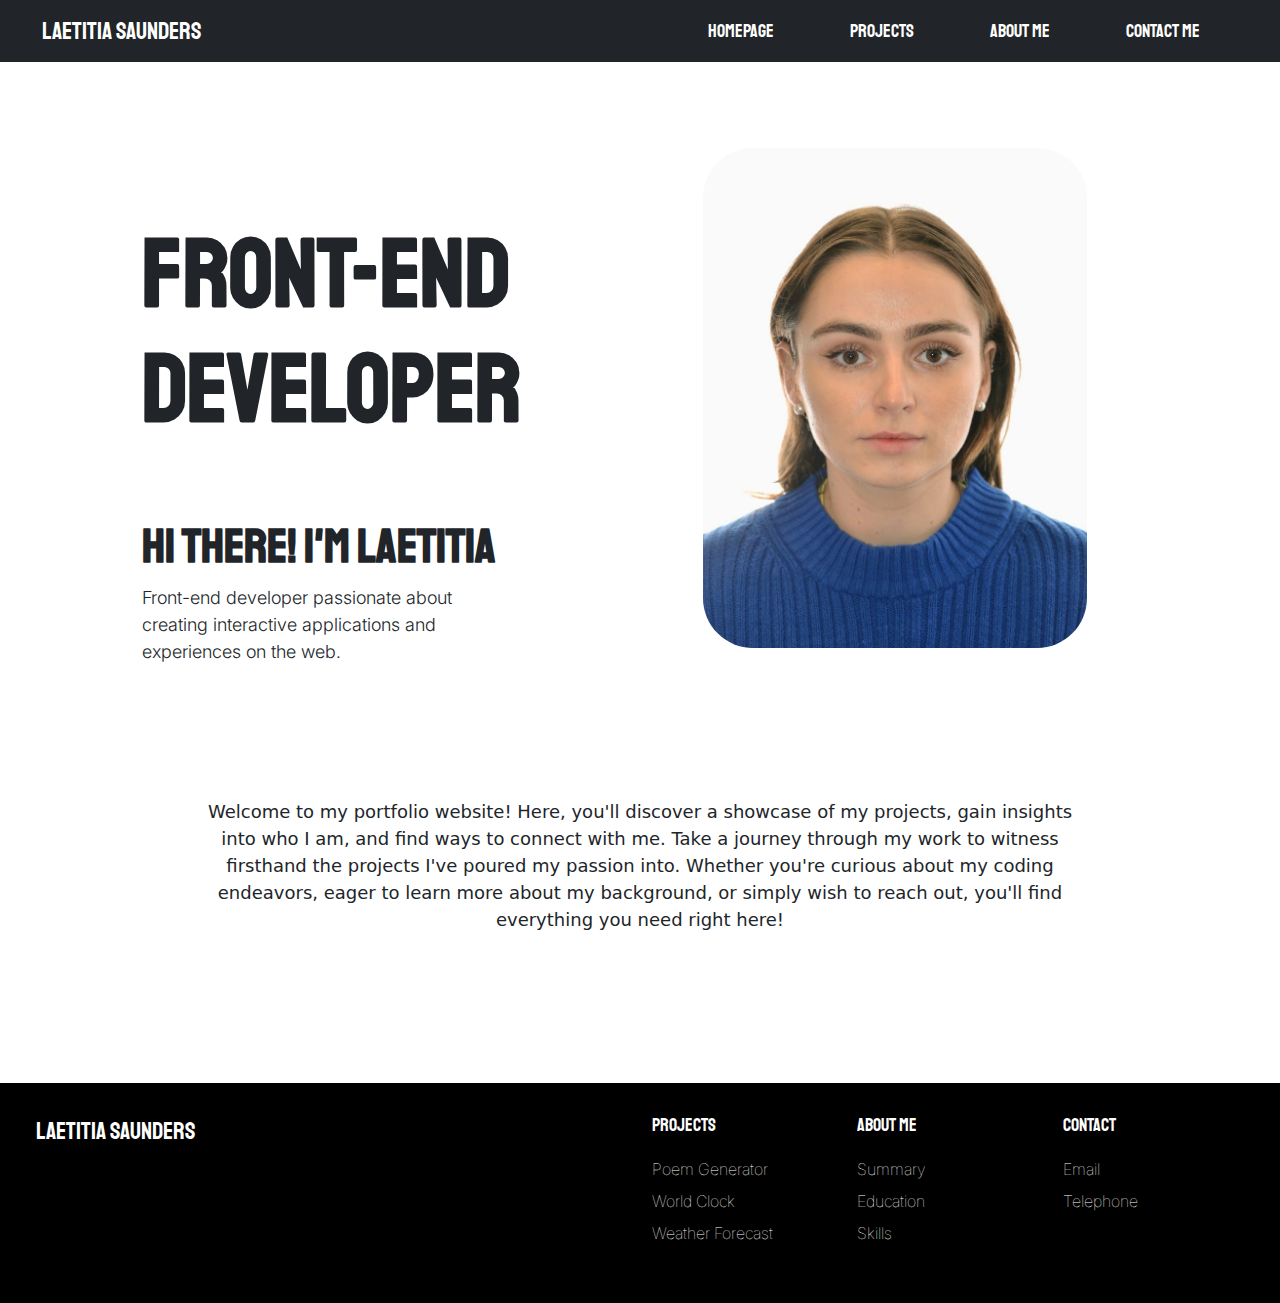
==== index.html @ 4e0e9870 "Added navbar, website description paragraph and fixed image" ====
<!DOCTYPE html>
<html lang="en">
  <head>
    <meta charset="UTF-8" />
    <meta name="viewport" content="width=device-width, initial-scale=1.0" />
    <title>Document</title>
    <link
      href="https://cdn.jsdelivr.net/npm/bootstrap@5.3.3/dist/css/bootstrap.min.css"
      rel="stylesheet"
      integrity="sha384-QWTKZyjpPEjISv5WaRU9OFeRpok6YctnYmDr5pNlyT2bRjXh0JMhjY6hW+ALEwIH"
      crossorigin="anonymous"
    />
    <link rel="preconnect" href="https://fonts.googleapis.com" />
    <link rel="preconnect" href="https://fonts.gstatic.com" crossorigin />
    <link
      href="https://fonts.googleapis.com/css2?family=Inter:wght@100..900&family=Staatliches&display=swap"
      rel="stylesheet"
    />
    <link rel="stylesheet" href="src/style.css" />
  </head>
  <body>
    <nav
      class="navbar navbar-expand-lg navbar-dark bg-dark position-fixed w-100"
    >
      <div class="container-fluid">
        <a class="navbar-brand" href="#"> Laetitia Saunders </a>
        <button
          class="navbar-toggler"
          type="button"
          data-bs-toggle="collapse"
          data-bs-target="#navbarNav"
          aria-controls="navbarNav"
          aria-expanded="false"
          aria-label="Toggle navigation"
        >
          <span class="navbar-toggler-icon"></span>
        </button>
        <div class="collapse navbar-collapse" id="navbarNav">
          <ul class="navbar-nav ms-auto">
            <!-- Add ms-auto class to align right -->
            <li class="nav-item active">
              <a class="nav-link" href="/"
                >Homepage <span class="sr-only"></span
              ></a>
            </li>
            <li class="nav-item">
              <a class="nav-link" href="#">Projects</a>
            </li>
            <li class="nav-item">
              <a class="nav-link" href="#">About me</a>
            </li>
            <li class="nav-item">
              <a class="nav-link" href="#">Contact me</a>
            </li>
          </ul>
        </div>
      </div>
    </nav>
    <div class="content">
      <div class="container">
        <div class="row m-5">
          <div class="col-md-6 homepage-column">
            <div>
              <h1>Front-End Developer</h1>
            </div>
            <div>
              <h2>Hi there! I'm Laetitia</h2>
              <p class="homepage-paragraph">
                Front-end developer passionate about creating interactive
                applications and experiences on the web.
              </p>
            </div>
          </div>
          <div
            class="col-md-6 homepage-column d-flex justify-content-center align-items-center"
          >
            <img
              src="src/images/phototish.jpg"
              alt="Photo of Laetitia Saunders"
              class="img-fluid"
            />
          </div>
        </div>
      </div>
      <div class="website-description">
        Welcome to my portfolio website! Here, you'll discover a showcase of my
        projects, gain insights into who I am, and find ways to connect with me.
        Take a journey through my work to witness firsthand the projects I've
        poured my passion into. Whether you're curious about my coding
        endeavors, eager to learn more about my background, or simply wish to
        reach out, you'll find everything you need right here!
      </div>
    </div>
    <footer>
      <div class="container-fluid">
        <div class="row p-4">
          <div class="col-md-6">
            <p class="strong">
              <a href="#">Laetitia Saunders</a>
            </p>
          </div>
          <div class="col-md-2">
            <div class="strong">
              <a href="#">Projects</a>
            </div>
            <div>
              <a href="#">Poem Generator</a>
            </div>
            <div>
              <a href="#">World Clock</a>
            </div>
            <div>
              <a href="#">Weather Forecast</a>
            </div>
          </div>
          <div class="col-md-2">
            <div class="strong">
              <a href="#">About me</a>
            </div>
            <div><a href="#">Summary</a></div>
            <div>
              <a href="#">Education</a>
            </div>
            <div>
              <a href="#">Skills</a>
            </div>
          </div>
          <div class="col-md-2">
            <div class="strong">
              <a href="#">Contact</a>
            </div>
            <div>
              <a href="#">Email</a>
            </div>
            <div>
              <a href="#">Telephone</a>
            </div>
          </div>
        </div>
      </div>
    </footer>
    <script
      src="https://cdn.jsdelivr.net/npm/bootstrap@5.3.3/dist/js/bootstrap.bundle.min.js"
      integrity="sha384-YvpcrYf0tY3lHB60NNkmXc5s9fDVZLESaAA55NDzOxhy9GkcIdslK1eN7N6jIeHz"
      crossorigin="anonymous"
    ></script>
  </body>
</html>
---- src/style.css ----
:root {
  --heading-font: "Staatliches", sans-serif;
  --paragraph-font: "Inter", sans-serif;
  --black-color: #000;
  --white-color: #fff;
  --default-font-size: 18px;
  --name-font-size: 24px;
}

html,
body {
  height: 100%;
  line-height: 1.5;
}

body {
  display: flex;
  flex-direction: column;
}

nav {
  z-index: 100;
  width: 100%;
}

.navbar-nav .nav-link {
  font-family: var(--heading-font);
  font-size: var(--default-font-size);
  color: var(--white-color);
  margin-right: 60px;
}

.navbar-brand {
  font-family: var(--heading-font);
  margin-left: 30px;
  font-size: var(--name-font-size);
}

.content {
  flex: 1;
  margin-top: 100px;
}

h1,
h2 {
  font-family: var(--heading-font);
}

h1 {
  font-size: 96px;
  margin-top: 70px;
  font-weight: bold;
}

h2 {
  font-size: 48px;
  margin-top: 70px;
  font-weight: bold;
}

p {
  font-family: var(--paragraph-font);
  font-weight: 400;
  font-size: var(--default-font-size);
}

img {
  max-width: 100%;
  max-height: 100%;
  border-radius: 50px;
}

a {
  text-decoration: none;
  color: var(--white-color);
}

.homepage-paragraph {
  max-width: 70%;
  font-weight: 300;
}

.homepage-column {
  max-height: 500px;
}

.website-description {
  text-align: center;
  max-width: 70%;
  margin: 150px auto;
  font-size: var(--default-font-size);
  font-weight: 400;
}

footer {
  background-color: var(--black-color);
  color: var(--white-color);
  width: 100%;
  font-family: var(--paragraph-font);
  font-weight: 100;
  line-height: 2;
  padding-bottom: 30px;
}

footer p a {
  font-size: var(--name-font-size);
}

.strong {
  margin-bottom: 10px;
  font-family: var(--heading-font);
  font-size: var(--default-font-size);
}
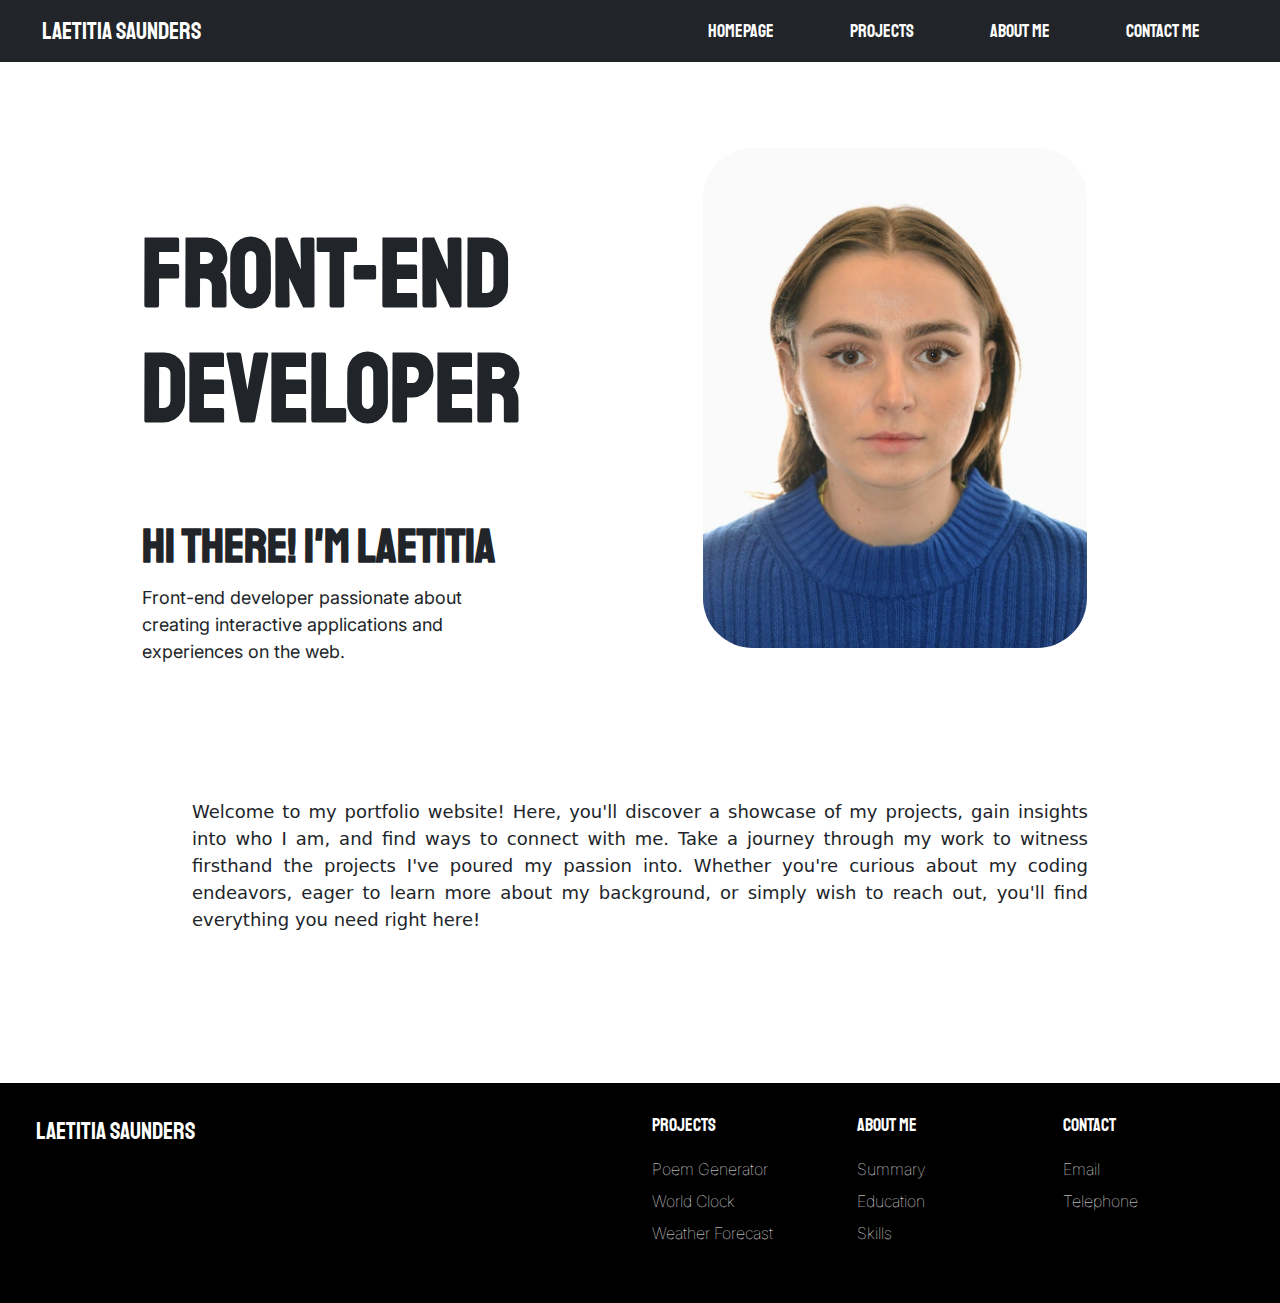
==== commit 8b75f338: "Added media queries" ====
--- a/index.html
+++ b/index.html
@@ -65,7 +65,7 @@
             </div>
             <div>
               <h2>Hi there! I'm Laetitia</h2>
-              <p class="homepage-paragraph">
+              <p class="homepage-paragraph" id="homepage-paragraph">
                 Front-end developer passionate about creating interactive
                 applications and experiences on the web.
               </p>
@@ -82,7 +82,7 @@
           </div>
         </div>
       </div>
-      <div class="website-description">
+      <div class="website-description text-justified">
         Welcome to my portfolio website! Here, you'll discover a showcase of my
         projects, gain insights into who I am, and find ways to connect with me.
         Take a journey through my work to witness firsthand the projects I've
--- a/src/style.css
+++ b/src/style.css
@@ -5,6 +5,10 @@
   --white-color: #fff;
   --default-font-size: 18px;
   --name-font-size: 24px;
+  --resized-default-font-size: 16px;
+  --centered-text: center;
+  --default-font-weight: 400;
+  --bold-font: bold;
 }
 
 html,
@@ -49,18 +53,18 @@
 h1 {
   font-size: 96px;
   margin-top: 70px;
-  font-weight: bold;
+  font-weight: var(--bold-font);
 }
 
 h2 {
   font-size: 48px;
   margin-top: 70px;
-  font-weight: bold;
+  font-weight: var(--bold-font);
 }
 
 p {
   font-family: var(--paragraph-font);
-  font-weight: 400;
+  font-weight: var(--default-font-weight);
   font-size: var(--default-font-size);
 }
 
@@ -77,7 +81,7 @@
 
 .homepage-paragraph {
   max-width: 70%;
-  font-weight: 300;
+  font-weight: var(--default-font-weight);
 }
 
 .homepage-column {
@@ -85,11 +89,15 @@
 }
 
 .website-description {
-  text-align: center;
+  text-align: var(--centered-text);
   max-width: 70%;
   margin: 150px auto;
   font-size: var(--default-font-size);
-  font-weight: 400;
+  font-weight: var(--default-font-weight);
+}
+
+.text-justified {
+  text-align: justify;
 }
 
 footer {
@@ -111,3 +119,65 @@
   font-family: var(--heading-font);
   font-size: var(--default-font-size);
 }
+/*
+@media (max-width: 400px) {
+  .homepage-paragraph {
+    display: none;
+  }
+}
+*/
+@media (max-width: 768px) {
+  .content {
+    margin-top: 0px;
+  }
+
+  h1 {
+    font-size: 40px;
+    text-align: var(--centered-text);
+  }
+
+  h2 {
+    font-size: 20px;
+    text-align: var(--centered-text);
+  }
+
+  .homepage-column {
+    max-height: 350px;
+    margin-bottom: 60px;
+  }
+
+  .homepage-paragraph {
+    text-align: var(--centered-text);
+    margin: auto;
+  }
+
+  .website-description {
+    font-size: var(--resized-default-font-size);
+  }
+
+  .strong {
+    margin-top: 20px;
+  }
+}
+
+@media (max-width: 1200px) {
+  .content {
+    margin-top: 50px;
+  }
+
+  .homepage-column {
+    max-height: 350px;
+  }
+
+  h1 {
+    font-size: 48px;
+  }
+
+  h2 {
+    font-size: 24px;
+  }
+
+  p {
+    font-size: var(--resized-default-font-size);
+  }
+}
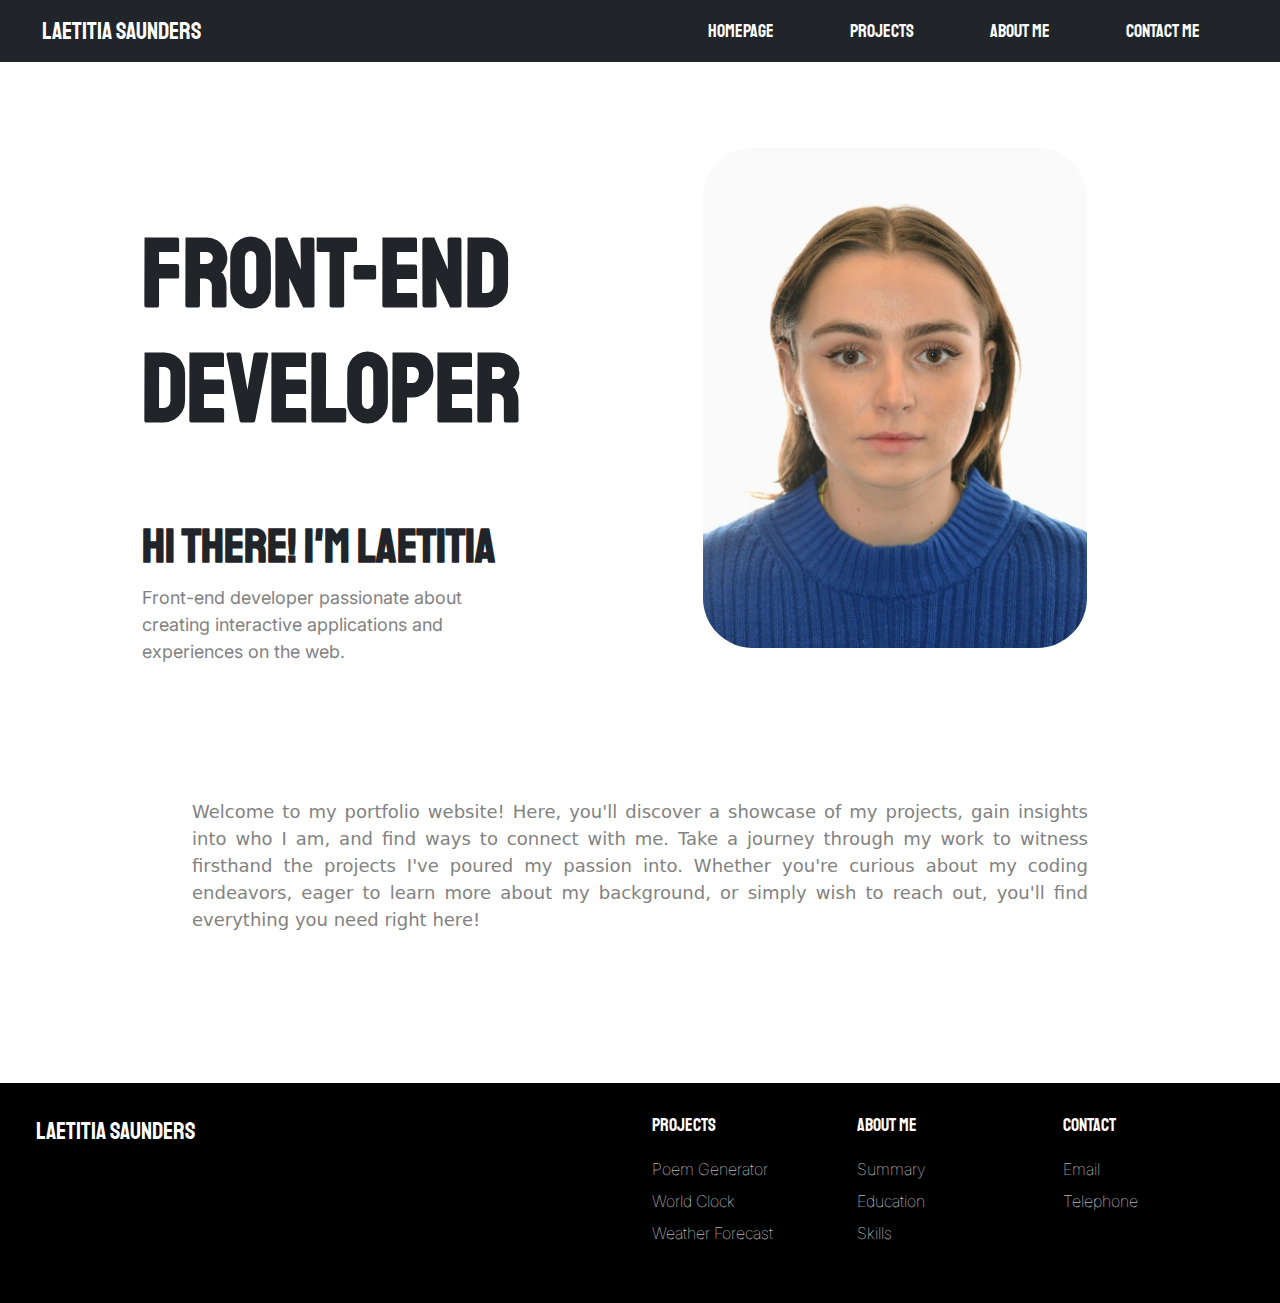
==== commit 3c91667c: "Added about.html content, code improved to be more symmetrical, footer links updated" ====
--- a/index.html
+++ b/index.html
@@ -3,7 +3,11 @@
   <head>
     <meta charset="UTF-8" />
     <meta name="viewport" content="width=device-width, initial-scale=1.0" />
-    <title>Document</title>
+    <title>Portfolio homepage - Laetitia Saunders</title>
+    <meta
+      name="description"
+      content="Explore my portfolio showcasing my expertise in front-end development. Discover interactive web projects, my professional journey, and connect with me for collaboration opportunities."
+    />
     <link
       href="https://cdn.jsdelivr.net/npm/bootstrap@5.3.3/dist/css/bootstrap.min.css"
       rel="stylesheet"
@@ -23,7 +27,7 @@
       class="navbar navbar-expand-lg navbar-dark bg-dark position-fixed w-100"
     >
       <div class="container-fluid">
-        <a class="navbar-brand" href="#"> Laetitia Saunders </a>
+        <a class="navbar-brand" href="/"> Laetitia Saunders </a>
         <button
           class="navbar-toggler"
           type="button"
@@ -44,13 +48,13 @@
               ></a>
             </li>
             <li class="nav-item">
-              <a class="nav-link" href="#">Projects</a>
+              <a class="nav-link" href="/projects.html">Projects</a>
             </li>
             <li class="nav-item">
-              <a class="nav-link" href="#">About me</a>
+              <a class="nav-link" href="/about.html">About me</a>
             </li>
             <li class="nav-item">
-              <a class="nav-link" href="#">Contact me</a>
+              <a class="nav-link" href="/contact.html">Contact me</a>
             </li>
           </ul>
         </div>
@@ -96,44 +100,44 @@
         <div class="row p-4">
           <div class="col-md-6">
             <p class="strong">
-              <a href="#">Laetitia Saunders</a>
+              <a href="/">Laetitia Saunders</a>
             </p>
           </div>
           <div class="col-md-2">
             <div class="strong">
-              <a href="#">Projects</a>
+              <a href="/projects.html">Projects</a>
             </div>
             <div>
-              <a href="#">Poem Generator</a>
+              <a href="/projects.html#poem-generator">Poem Generator</a>
             </div>
             <div>
-              <a href="#">World Clock</a>
+              <a href="/projects.html#world-clock">World Clock</a>
             </div>
             <div>
-              <a href="#">Weather Forecast</a>
+              <a href="/projects.html#weather-forecast">Weather Forecast</a>
             </div>
           </div>
           <div class="col-md-2">
             <div class="strong">
-              <a href="#">About me</a>
+              <a href="/about.html">About me</a>
             </div>
-            <div><a href="#">Summary</a></div>
+            <div><a href="/about.html#summary">Summary</a></div>
             <div>
-              <a href="#">Education</a>
+              <a href="/about.html#education">Education</a>
             </div>
             <div>
-              <a href="#">Skills</a>
+              <a href="/about.html#skills">Skills</a>
             </div>
           </div>
           <div class="col-md-2">
             <div class="strong">
-              <a href="#">Contact</a>
+              <a href="/contact.html">Contact</a>
             </div>
             <div>
-              <a href="#">Email</a>
+              <a href="/contact.html#">Email</a>
             </div>
             <div>
-              <a href="#">Telephone</a>
+              <a href="/contact.html#">Telephone</a>
             </div>
           </div>
         </div>
--- a/src/style.css
+++ b/src/style.css
@@ -9,6 +9,7 @@
   --centered-text: center;
   --default-font-weight: 400;
   --bold-font: bold;
+  --paragraph-color: #828282;
 }
 
 html,
@@ -82,6 +83,7 @@
 .homepage-paragraph {
   max-width: 70%;
   font-weight: var(--default-font-weight);
+  color: var(--paragraph-color);
 }
 
 .homepage-column {
@@ -94,6 +96,7 @@
   margin: 150px auto;
   font-size: var(--default-font-size);
   font-weight: var(--default-font-weight);
+  color: var(--paragraph-color);
 }
 
 .text-justified {
@@ -119,13 +122,7 @@
   font-family: var(--heading-font);
   font-size: var(--default-font-size);
 }
-/*
-@media (max-width: 400px) {
-  .homepage-paragraph {
-    display: none;
-  }
-}
-*/
+
 @media (max-width: 768px) {
   .content {
     margin-top: 0px;
@@ -134,11 +131,13 @@
   h1 {
     font-size: 40px;
     text-align: var(--centered-text);
+    margin-top: 20px;
   }
 
   h2 {
     font-size: 20px;
     text-align: var(--centered-text);
+    margin-top: 50px;
   }
 
   .homepage-column {
@@ -153,6 +152,9 @@
 
   .website-description {
     font-size: var(--resized-default-font-size);
+    margin: 0 auto 50px auto;
+    text-align: var(--centered-text);
+    width: 100%;
   }
 
   .strong {
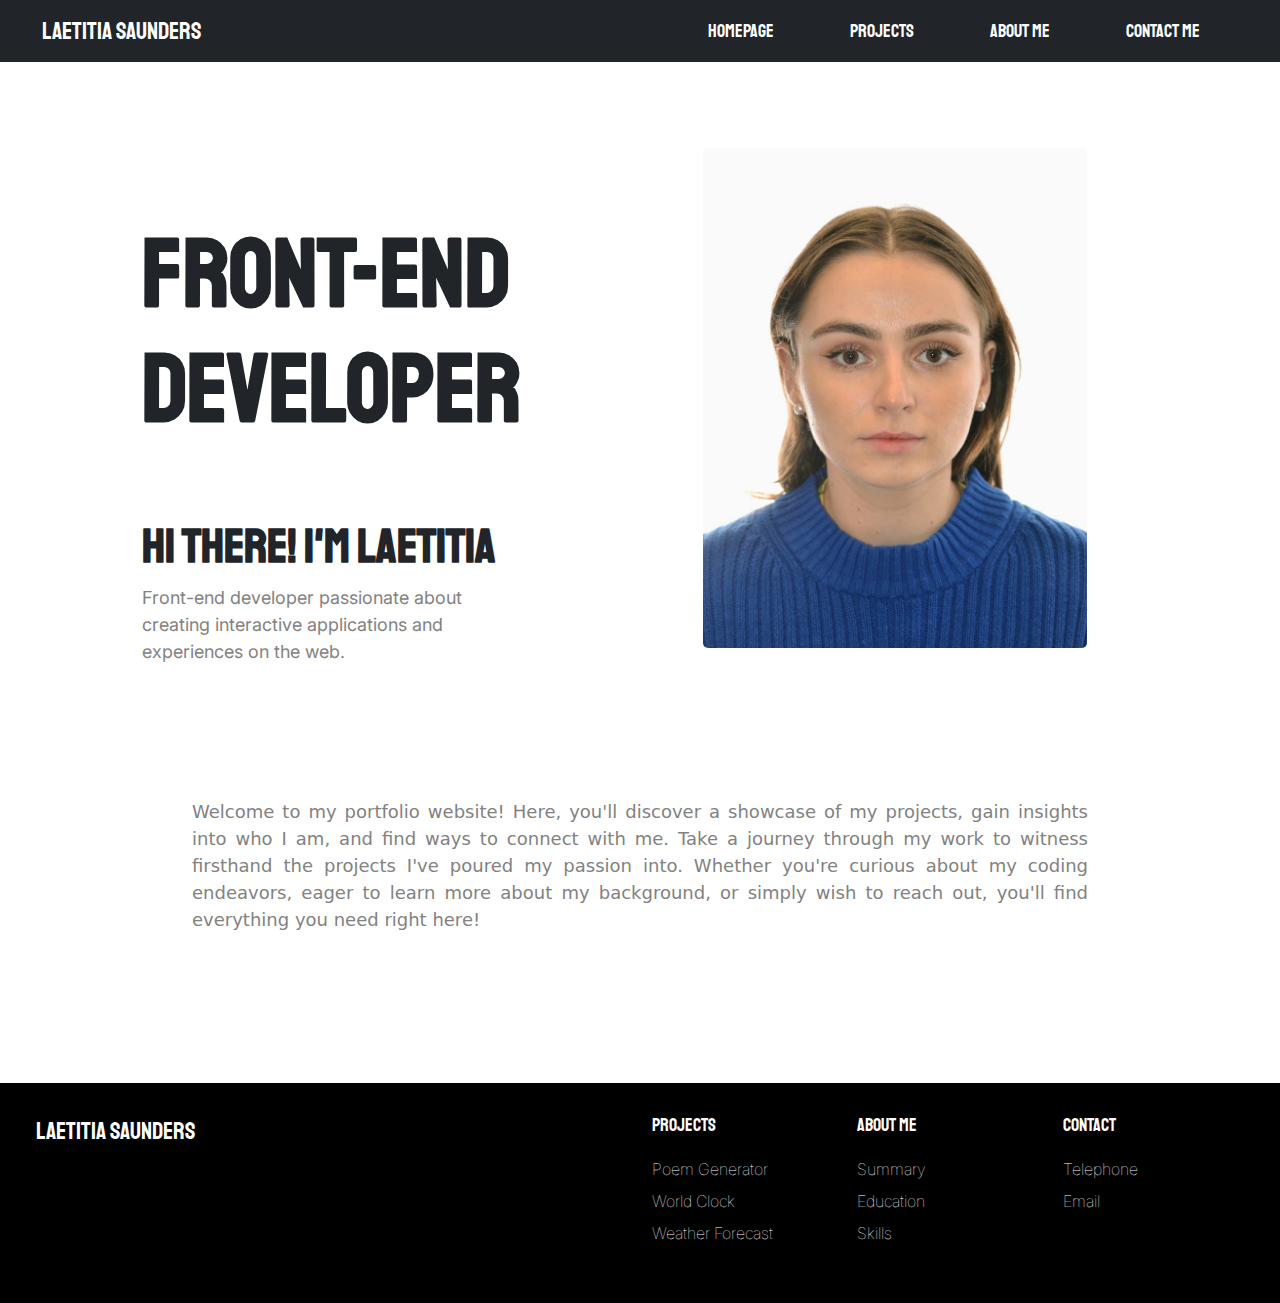
==== commit fe941453: "Updated footer links" ====
--- a/index.html
+++ b/index.html
@@ -100,7 +100,7 @@
         <div class="row p-4">
           <div class="col-md-6">
             <p class="strong">
-              <a href="/">Laetitia Saunders</a>
+              <a href="#">Laetitia Saunders</a>
             </p>
           </div>
           <div class="col-md-2">
@@ -134,10 +134,10 @@
               <a href="/contact.html">Contact</a>
             </div>
             <div>
-              <a href="/contact.html#">Email</a>
+              <a href="/contact.html#telephone">Telephone</a>
             </div>
             <div>
-              <a href="/contact.html#">Telephone</a>
+              <a href="/contact.html#email">Email</a>
             </div>
           </div>
         </div>
--- a/src/style.css
+++ b/src/style.css
@@ -72,7 +72,7 @@
 img {
   max-width: 100%;
   max-height: 100%;
-  border-radius: 50px;
+  border-radius: 5px;
 }
 
 a {
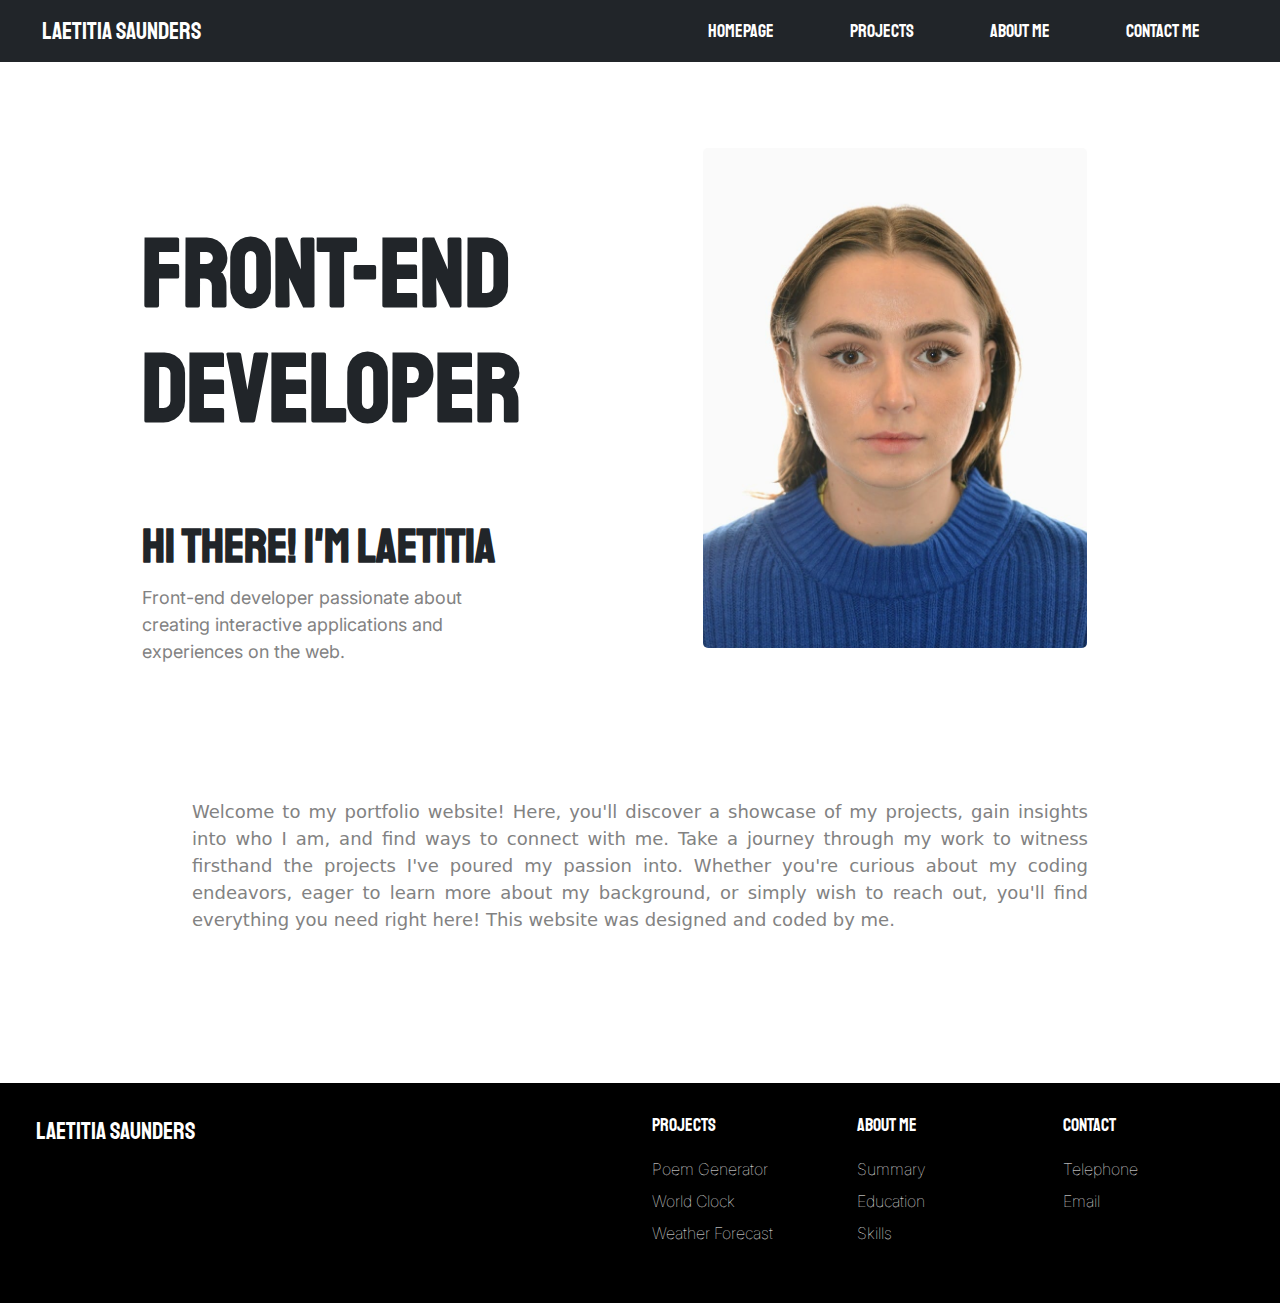
==== commit 37b1db7b: "Made it SEO friendly, added button to SheCodes profile, updated intro text on homepage" ====
--- a/index.html
+++ b/index.html
@@ -3,7 +3,7 @@
   <head>
     <meta charset="UTF-8" />
     <meta name="viewport" content="width=device-width, initial-scale=1.0" />
-    <title>Portfolio homepage - Laetitia Saunders</title>
+    <title>Front-end developer - Laetitia Saunders</title>
     <meta
       name="description"
       content="Explore my portfolio showcasing my expertise in front-end development. Discover interactive web projects, my professional journey, and connect with me for collaboration opportunities."
@@ -41,7 +41,6 @@
         </button>
         <div class="collapse navbar-collapse" id="navbarNav">
           <ul class="navbar-nav ms-auto">
-            <!-- Add ms-auto class to align right -->
             <li class="nav-item active">
               <a class="nav-link" href="/"
                 >Homepage <span class="sr-only"></span
@@ -92,7 +91,8 @@
         Take a journey through my work to witness firsthand the projects I've
         poured my passion into. Whether you're curious about my coding
         endeavors, eager to learn more about my background, or simply wish to
-        reach out, you'll find everything you need right here!
+        reach out, you'll find everything you need right here! This website was
+        designed and coded by me.
       </div>
     </div>
     <footer>
--- a/src/style.css
+++ b/src/style.css
@@ -153,7 +153,6 @@
   .website-description {
     font-size: var(--resized-default-font-size);
     margin: 0 auto 50px auto;
-    text-align: var(--centered-text);
     width: 100%;
   }
 
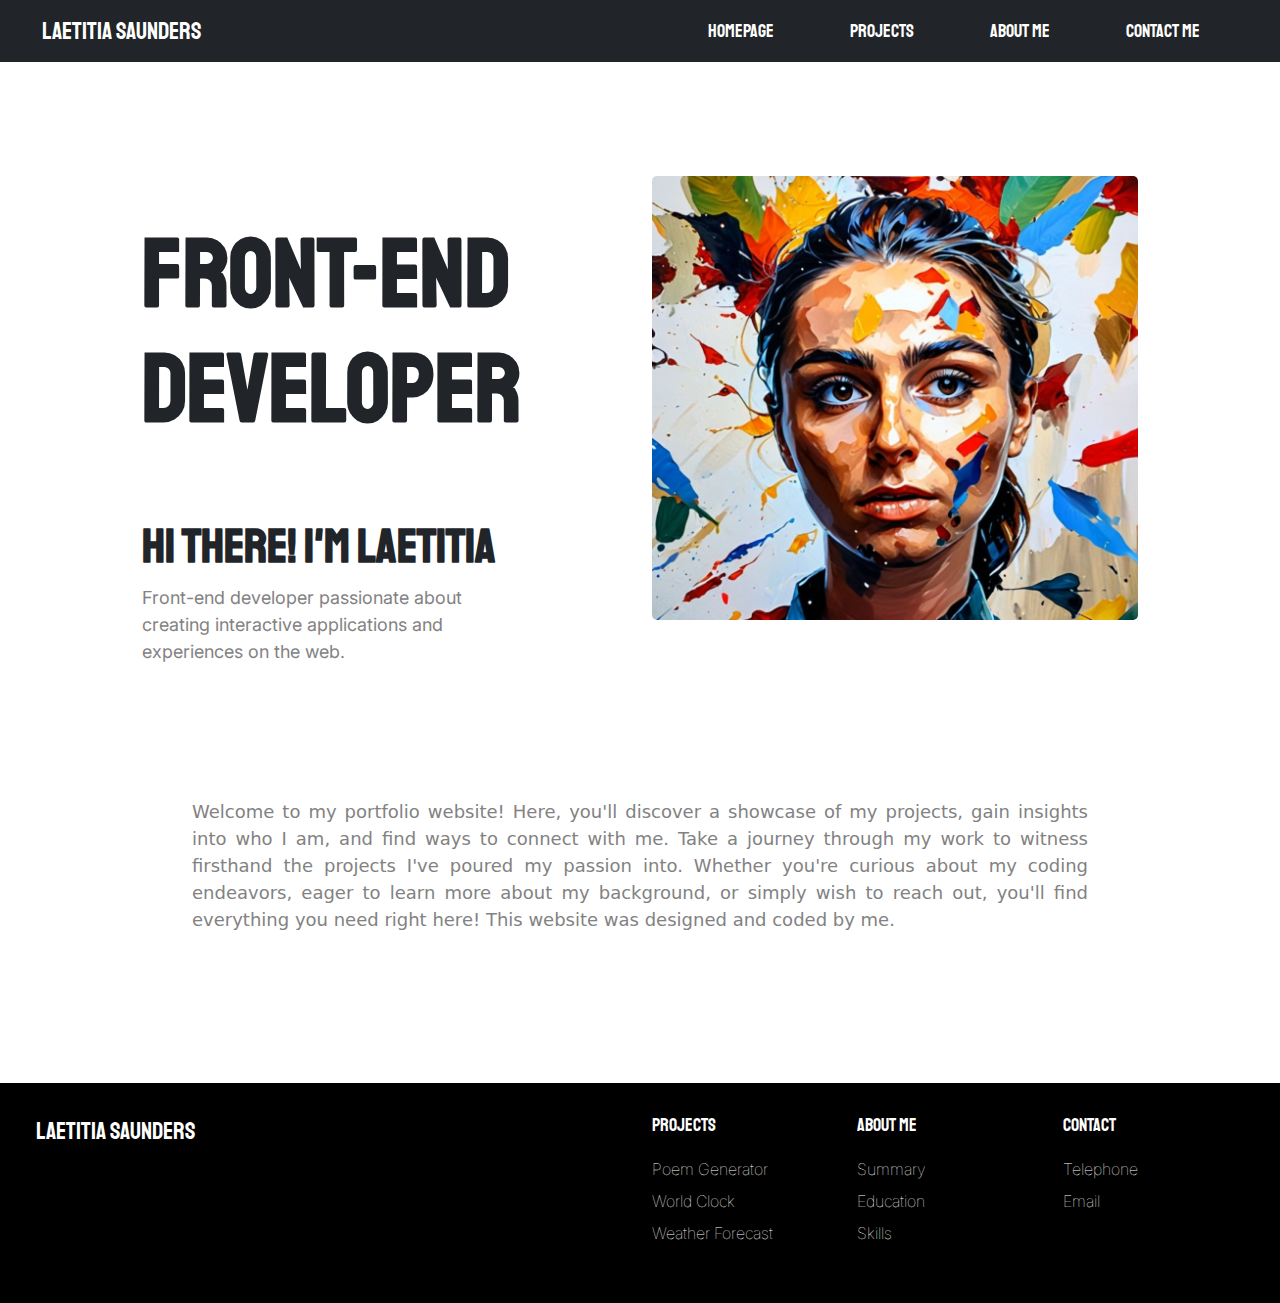
==== commit 9e106557: "Changed photos" ====
--- a/index.html
+++ b/index.html
@@ -78,7 +78,7 @@
             class="col-md-6 homepage-column d-flex justify-content-center align-items-center"
           >
             <img
-              src="src/images/phototish.jpg"
+              src="src/images/avatarphoto.jpg"
               alt="Photo of Laetitia Saunders"
               class="img-fluid"
             />
